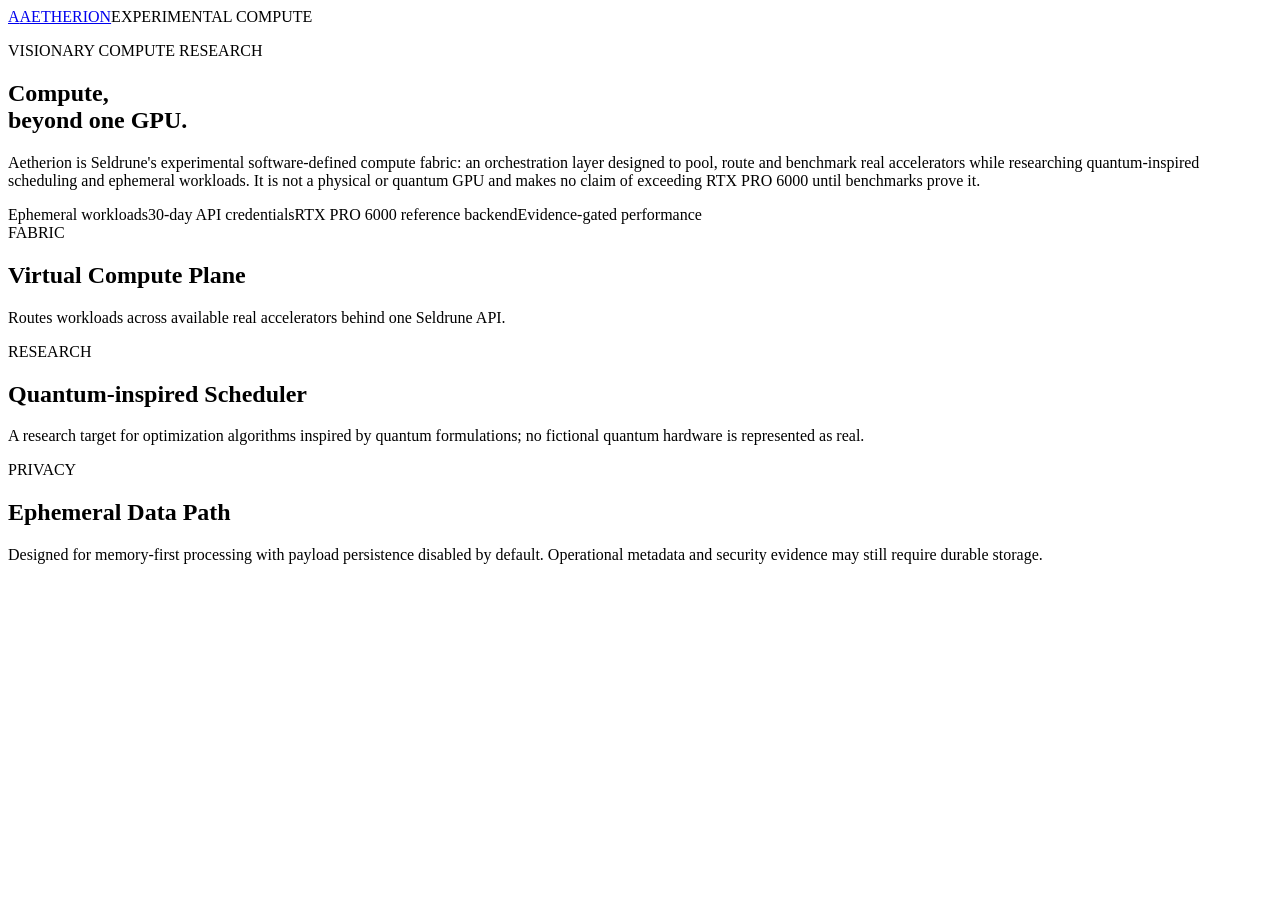
==== backend/app/web/aetherion.html @ f243058c "Start Aetherion experimental virtual compute fabric (#183) * Add Aetherion compute package  * Add Ae" ====
<!doctype html><html lang="en"><head><meta charset="utf-8"><meta name="viewport" content="width=device-width,initial-scale=1"><title>Aetherion Virtual Compute · Seldrune</title><link rel="stylesheet" href="/web/product-hub.css"></head><body><header><a class="brand" href="/web/products.html"><span class="mark">A</span><span>AETHERION</span></a><span class="owner">EXPERIMENTAL COMPUTE</span></header><main><section class="hero"><p class="eyebrow">VISIONARY COMPUTE RESEARCH</p><h1>Compute,<br>beyond one GPU.</h1><p>Aetherion is Seldrune's experimental software-defined compute fabric: an orchestration layer designed to pool, route and benchmark real accelerators while researching quantum-inspired scheduling and ephemeral workloads. It is not a physical or quantum GPU and makes no claim of exceeding RTX PRO 6000 until benchmarks prove it.</p><div class="specs"><span>Ephemeral workloads</span><span>30-day API credentials</span><span>RTX PRO 6000 reference backend</span><span>Evidence-gated performance</span></div></section><section class="grid"><div class="card"><span class="tag">FABRIC</span><h2>Virtual Compute Plane</h2><p>Routes workloads across available real accelerators behind one Seldrune API.</p></div><div class="card"><span class="tag">RESEARCH</span><h2>Quantum-inspired Scheduler</h2><p>A research target for optimization algorithms inspired by quantum formulations; no fictional quantum hardware is represented as real.</p></div><div class="card"><span class="tag">PRIVACY</span><h2>Ephemeral Data Path</h2><p>Designed for memory-first processing with payload persistence disabled by default. Operational metadata and security evidence may still require durable storage.</p></div></section></main></body></html>
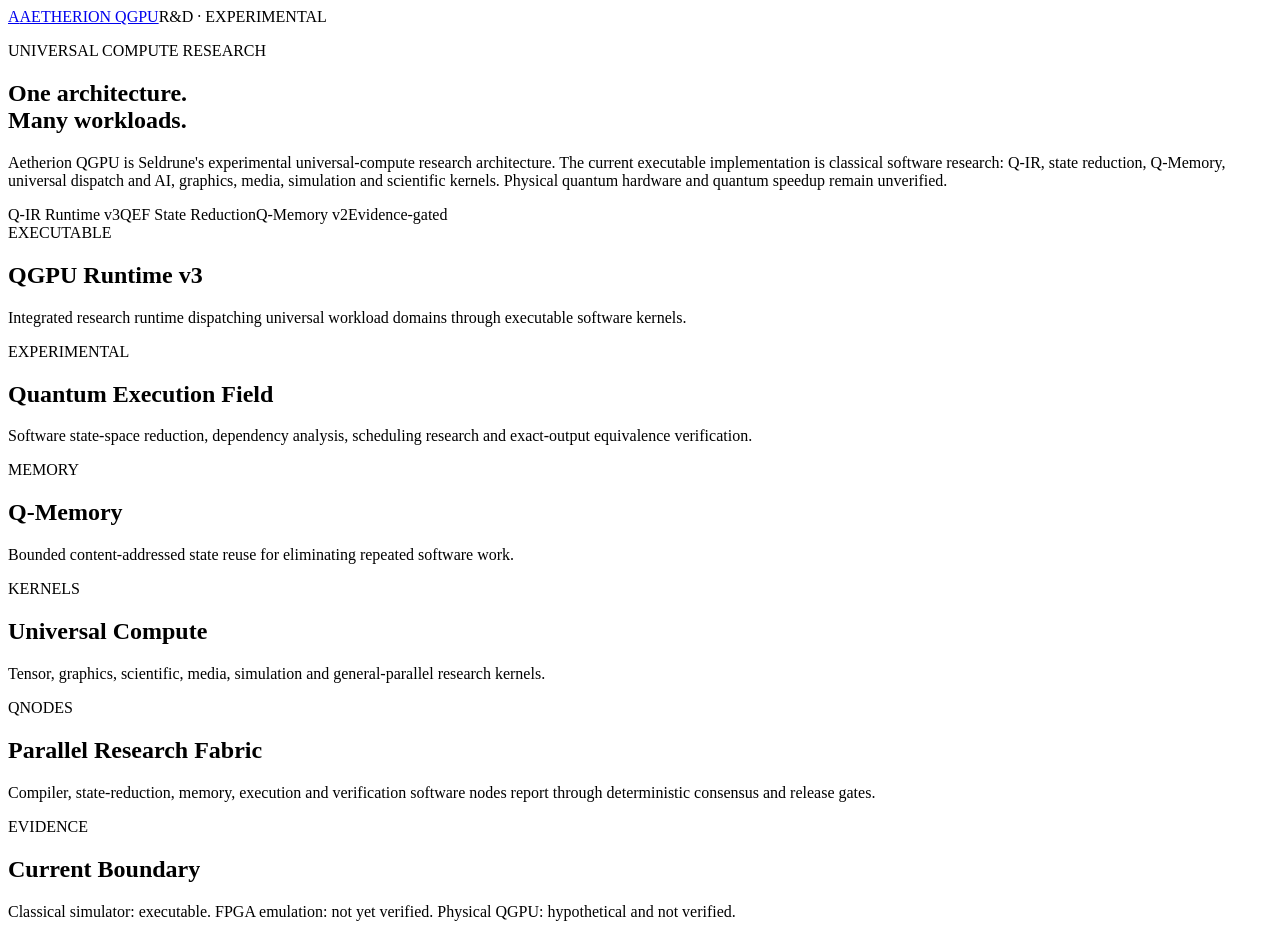
==== commit 35382a22: "Aetherion Q-IR equivalence and reversible execution research (#187) * Add executable Aetherion Q-IR " ====
--- a/backend/app/web/aetherion.html
+++ b/backend/app/web/aetherion.html
@@ -1 +1 @@
-<!doctype html><html lang="en"><head><meta charset="utf-8"><meta name="viewport" content="width=device-width,initial-scale=1"><title>Aetherion Virtual Compute · Seldrune</title><link rel="stylesheet" href="/web/product-hub.css"></head><body><header><a class="brand" href="/web/products.html"><span class="mark">A</span><span>AETHERION</span></a><span class="owner">EXPERIMENTAL COMPUTE</span></header><main><section class="hero"><p class="eyebrow">VISIONARY COMPUTE RESEARCH</p><h1>Compute,<br>beyond one GPU.</h1><p>Aetherion is Seldrune's experimental software-defined compute fabric: an orchestration layer designed to pool, route and benchmark real accelerators while researching quantum-inspired scheduling and ephemeral workloads. It is not a physical or quantum GPU and makes no claim of exceeding RTX PRO 6000 until benchmarks prove it.</p><div class="specs"><span>Ephemeral workloads</span><span>30-day API credentials</span><span>RTX PRO 6000 reference backend</span><span>Evidence-gated performance</span></div></section><section class="grid"><div class="card"><span class="tag">FABRIC</span><h2>Virtual Compute Plane</h2><p>Routes workloads across available real accelerators behind one Seldrune API.</p></div><div class="card"><span class="tag">RESEARCH</span><h2>Quantum-inspired Scheduler</h2><p>A research target for optimization algorithms inspired by quantum formulations; no fictional quantum hardware is represented as real.</p></div><div class="card"><span class="tag">PRIVACY</span><h2>Ephemeral Data Path</h2><p>Designed for memory-first processing with payload persistence disabled by default. Operational metadata and security evidence may still require durable storage.</p></div></section></main></body></html>+<!doctype html><html lang="en"><head><meta charset="utf-8"><meta name="viewport" content="width=device-width,initial-scale=1"><title>Aetherion QGPU · Seldrune</title><link rel="stylesheet" href="/web/product-hub.css"></head><body><header><a class="brand" href="/web/products.html"><span class="mark">A</span><span>AETHERION QGPU</span></a><span class="owner">R&D · EXPERIMENTAL</span></header><main><section class="hero"><p class="eyebrow">UNIVERSAL COMPUTE RESEARCH</p><h1>One architecture.<br>Many workloads.</h1><p>Aetherion QGPU is Seldrune's experimental universal-compute research architecture. The current executable implementation is classical software research: Q-IR, state reduction, Q-Memory, universal dispatch and AI, graphics, media, simulation and scientific kernels. Physical quantum hardware and quantum speedup remain unverified.</p><div class="specs"><span>Q-IR Runtime v3</span><span>QEF State Reduction</span><span>Q-Memory v2</span><span>Evidence-gated</span></div></section><section class="grid"><div class="card featured"><span class="tag">EXECUTABLE</span><h2>QGPU Runtime v3</h2><p>Integrated research runtime dispatching universal workload domains through executable software kernels.</p></div><div class="card"><span class="tag">EXPERIMENTAL</span><h2>Quantum Execution Field</h2><p>Software state-space reduction, dependency analysis, scheduling research and exact-output equivalence verification.</p></div><div class="card"><span class="tag">MEMORY</span><h2>Q-Memory</h2><p>Bounded content-addressed state reuse for eliminating repeated software work.</p></div><div class="card"><span class="tag">KERNELS</span><h2>Universal Compute</h2><p>Tensor, graphics, scientific, media, simulation and general-parallel research kernels.</p></div><div class="card"><span class="tag">QNODES</span><h2>Parallel Research Fabric</h2><p>Compiler, state-reduction, memory, execution and verification software nodes report through deterministic consensus and release gates.</p></div><div class="card"><span class="tag">EVIDENCE</span><h2>Current Boundary</h2><p>Classical simulator: executable. FPGA emulation: not yet verified. Physical QGPU: hypothetical and not verified.</p></div></section></main></body></html>
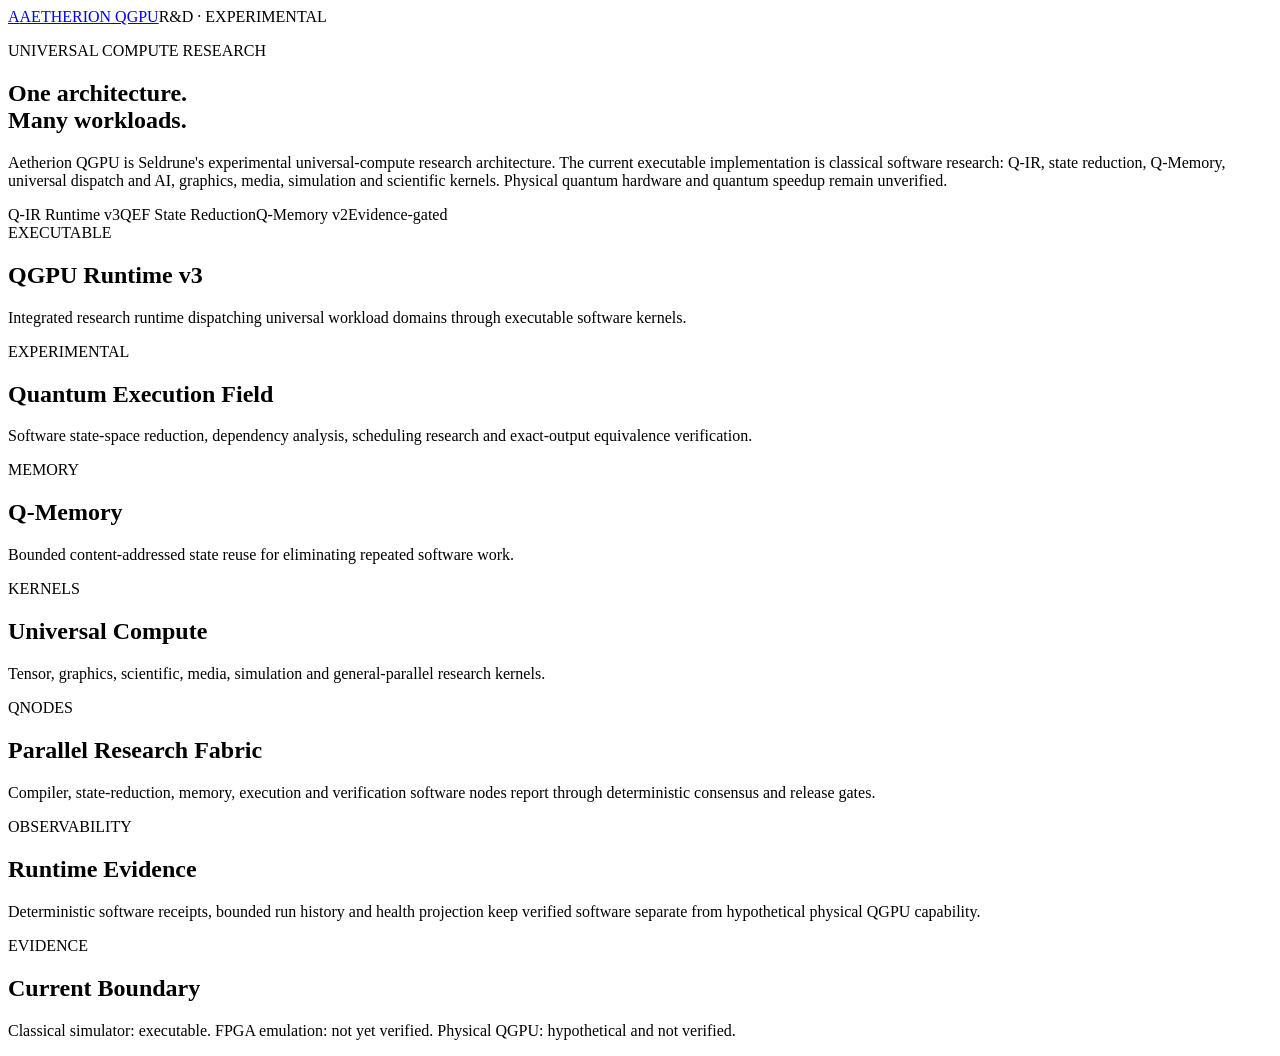
==== commit 9086d38c: "Aetherion runtime evidence and deployment observability (#188) * Add Aetherion runtime evidence snap" ====
--- a/backend/app/web/aetherion.html
+++ b/backend/app/web/aetherion.html
@@ -1 +1 @@
-<!doctype html><html lang="en"><head><meta charset="utf-8"><meta name="viewport" content="width=device-width,initial-scale=1"><title>Aetherion QGPU · Seldrune</title><link rel="stylesheet" href="/web/product-hub.css"></head><body><header><a class="brand" href="/web/products.html"><span class="mark">A</span><span>AETHERION QGPU</span></a><span class="owner">R&D · EXPERIMENTAL</span></header><main><section class="hero"><p class="eyebrow">UNIVERSAL COMPUTE RESEARCH</p><h1>One architecture.<br>Many workloads.</h1><p>Aetherion QGPU is Seldrune's experimental universal-compute research architecture. The current executable implementation is classical software research: Q-IR, state reduction, Q-Memory, universal dispatch and AI, graphics, media, simulation and scientific kernels. Physical quantum hardware and quantum speedup remain unverified.</p><div class="specs"><span>Q-IR Runtime v3</span><span>QEF State Reduction</span><span>Q-Memory v2</span><span>Evidence-gated</span></div></section><section class="grid"><div class="card featured"><span class="tag">EXECUTABLE</span><h2>QGPU Runtime v3</h2><p>Integrated research runtime dispatching universal workload domains through executable software kernels.</p></div><div class="card"><span class="tag">EXPERIMENTAL</span><h2>Quantum Execution Field</h2><p>Software state-space reduction, dependency analysis, scheduling research and exact-output equivalence verification.</p></div><div class="card"><span class="tag">MEMORY</span><h2>Q-Memory</h2><p>Bounded content-addressed state reuse for eliminating repeated software work.</p></div><div class="card"><span class="tag">KERNELS</span><h2>Universal Compute</h2><p>Tensor, graphics, scientific, media, simulation and general-parallel research kernels.</p></div><div class="card"><span class="tag">QNODES</span><h2>Parallel Research Fabric</h2><p>Compiler, state-reduction, memory, execution and verification software nodes report through deterministic consensus and release gates.</p></div><div class="card"><span class="tag">EVIDENCE</span><h2>Current Boundary</h2><p>Classical simulator: executable. FPGA emulation: not yet verified. Physical QGPU: hypothetical and not verified.</p></div></section></main></body></html>+<!doctype html><html lang="en"><head><meta charset="utf-8"><meta name="viewport" content="width=device-width,initial-scale=1"><title>Aetherion QGPU · Seldrune</title><link rel="stylesheet" href="/web/product-hub.css"></head><body><header><a class="brand" href="/web/products.html"><span class="mark">A</span><span>AETHERION QGPU</span></a><span class="owner">R&D · EXPERIMENTAL</span></header><main><section class="hero"><p class="eyebrow">UNIVERSAL COMPUTE RESEARCH</p><h1>One architecture.<br>Many workloads.</h1><p>Aetherion QGPU is Seldrune's experimental universal-compute research architecture. The current executable implementation is classical software research: Q-IR, state reduction, Q-Memory, universal dispatch and AI, graphics, media, simulation and scientific kernels. Physical quantum hardware and quantum speedup remain unverified.</p><div class="specs"><span>Q-IR Runtime v3</span><span>QEF State Reduction</span><span>Q-Memory v2</span><span>Evidence-gated</span></div></section><section class="grid"><div class="card featured"><span class="tag">EXECUTABLE</span><h2>QGPU Runtime v3</h2><p>Integrated research runtime dispatching universal workload domains through executable software kernels.</p></div><div class="card"><span class="tag">EXPERIMENTAL</span><h2>Quantum Execution Field</h2><p>Software state-space reduction, dependency analysis, scheduling research and exact-output equivalence verification.</p></div><div class="card"><span class="tag">MEMORY</span><h2>Q-Memory</h2><p>Bounded content-addressed state reuse for eliminating repeated software work.</p></div><div class="card"><span class="tag">KERNELS</span><h2>Universal Compute</h2><p>Tensor, graphics, scientific, media, simulation and general-parallel research kernels.</p></div><div class="card"><span class="tag">QNODES</span><h2>Parallel Research Fabric</h2><p>Compiler, state-reduction, memory, execution and verification software nodes report through deterministic consensus and release gates.</p></div><div class="card"><span class="tag">OBSERVABILITY</span><h2>Runtime Evidence</h2><p>Deterministic software receipts, bounded run history and health projection keep verified software separate from hypothetical physical QGPU capability.</p></div><div class="card"><span class="tag">EVIDENCE</span><h2>Current Boundary</h2><p>Classical simulator: executable. FPGA emulation: not yet verified. Physical QGPU: hypothetical and not verified.</p></div></section></main></body></html>
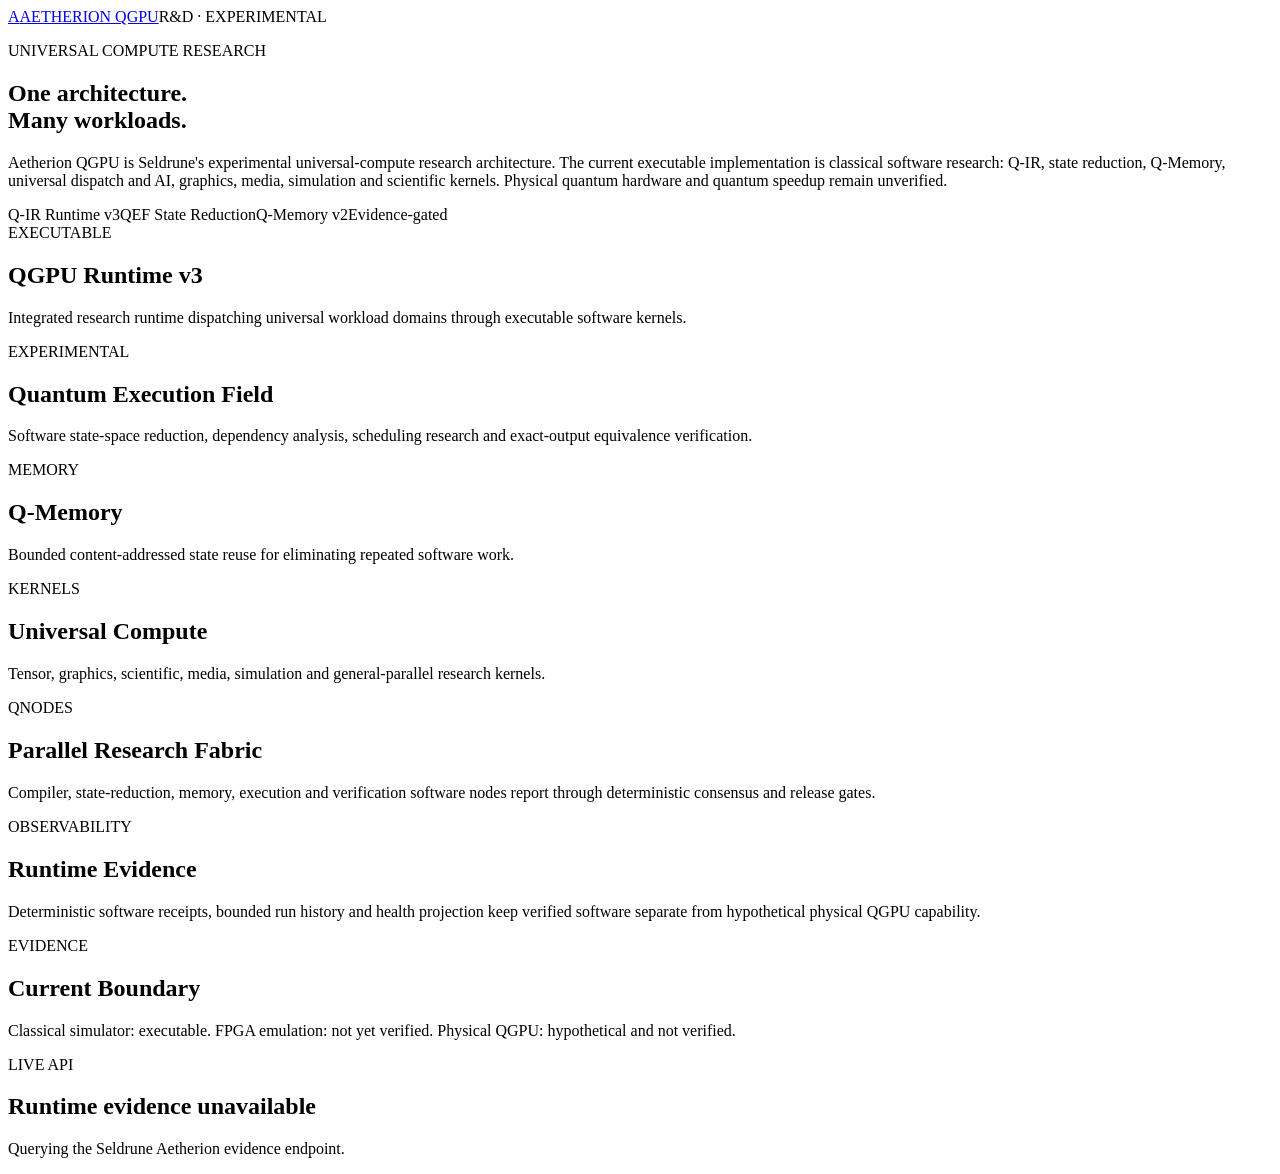
==== commit bac5f1b7: "Wire Aetherion runtime evidence into Owner Console (#189) * Expose Aetherion runtime evidence API  *" ====
--- a/backend/app/web/aetherion.html
+++ b/backend/app/web/aetherion.html
@@ -1 +1,7 @@
-<!doctype html><html lang="en"><head><meta charset="utf-8"><meta name="viewport" content="width=device-width,initial-scale=1"><title>Aetherion QGPU · Seldrune</title><link rel="stylesheet" href="/web/product-hub.css"></head><body><header><a class="brand" href="/web/products.html"><span class="mark">A</span><span>AETHERION QGPU</span></a><span class="owner">R&D · EXPERIMENTAL</span></header><main><section class="hero"><p class="eyebrow">UNIVERSAL COMPUTE RESEARCH</p><h1>One architecture.<br>Many workloads.</h1><p>Aetherion QGPU is Seldrune's experimental universal-compute research architecture. The current executable implementation is classical software research: Q-IR, state reduction, Q-Memory, universal dispatch and AI, graphics, media, simulation and scientific kernels. Physical quantum hardware and quantum speedup remain unverified.</p><div class="specs"><span>Q-IR Runtime v3</span><span>QEF State Reduction</span><span>Q-Memory v2</span><span>Evidence-gated</span></div></section><section class="grid"><div class="card featured"><span class="tag">EXECUTABLE</span><h2>QGPU Runtime v3</h2><p>Integrated research runtime dispatching universal workload domains through executable software kernels.</p></div><div class="card"><span class="tag">EXPERIMENTAL</span><h2>Quantum Execution Field</h2><p>Software state-space reduction, dependency analysis, scheduling research and exact-output equivalence verification.</p></div><div class="card"><span class="tag">MEMORY</span><h2>Q-Memory</h2><p>Bounded content-addressed state reuse for eliminating repeated software work.</p></div><div class="card"><span class="tag">KERNELS</span><h2>Universal Compute</h2><p>Tensor, graphics, scientific, media, simulation and general-parallel research kernels.</p></div><div class="card"><span class="tag">QNODES</span><h2>Parallel Research Fabric</h2><p>Compiler, state-reduction, memory, execution and verification software nodes report through deterministic consensus and release gates.</p></div><div class="card"><span class="tag">OBSERVABILITY</span><h2>Runtime Evidence</h2><p>Deterministic software receipts, bounded run history and health projection keep verified software separate from hypothetical physical QGPU capability.</p></div><div class="card"><span class="tag">EVIDENCE</span><h2>Current Boundary</h2><p>Classical simulator: executable. FPGA emulation: not yet verified. Physical QGPU: hypothetical and not verified.</p></div></section></main></body></html>+<!doctype html><html lang="en"><head><meta charset="utf-8"><meta name="viewport" content="width=device-width,initial-scale=1"><title>Aetherion QGPU · Seldrune</title><link rel="stylesheet" href="/web/product-hub.css"></head><body><header><a class="brand" href="/web/products.html"><span class="mark">A</span><span>AETHERION QGPU</span></a><span class="owner">R&D · EXPERIMENTAL</span></header><main><section class="hero"><p class="eyebrow">UNIVERSAL COMPUTE RESEARCH</p><h1>One architecture.<br>Many workloads.</h1><p>Aetherion QGPU is Seldrune's experimental universal-compute research architecture. The current executable implementation is classical software research: Q-IR, state reduction, Q-Memory, universal dispatch and AI, graphics, media, simulation and scientific kernels. Physical quantum hardware and quantum speedup remain unverified.</p><div class="specs"><span>Q-IR Runtime v3</span><span>QEF State Reduction</span><span>Q-Memory v2</span><span>Evidence-gated</span></div></section><section class="grid"><div class="card featured"><span class="tag">EXECUTABLE</span><h2>QGPU Runtime v3</h2><p>Integrated research runtime dispatching universal workload domains through executable software kernels.</p></div><div class="card"><span class="tag">EXPERIMENTAL</span><h2>Quantum Execution Field</h2><p>Software state-space reduction, dependency analysis, scheduling research and exact-output equivalence verification.</p></div><div class="card"><span class="tag">MEMORY</span><h2>Q-Memory</h2><p>Bounded content-addressed state reuse for eliminating repeated software work.</p></div><div class="card"><span class="tag">KERNELS</span><h2>Universal Compute</h2><p>Tensor, graphics, scientific, media, simulation and general-parallel research kernels.</p></div><div class="card"><span class="tag">QNODES</span><h2>Parallel Research Fabric</h2><p>Compiler, state-reduction, memory, execution and verification software nodes report through deterministic consensus and release gates.</p></div><div class="card"><span class="tag">OBSERVABILITY</span><h2>Runtime Evidence</h2><p>Deterministic software receipts, bounded run history and health projection keep verified software separate from hypothetical physical QGPU capability.</p></div><div class="card"><span class="tag">EVIDENCE</span><h2>Current Boundary</h2><p>Classical simulator: executable. FPGA emulation: not yet verified. Physical QGPU: hypothetical and not verified.</p></div></section><section class="grid"><div class="card featured"><span class="tag">LIVE API</span><h2 id="runtime-title">Runtime evidence loading…</h2><p id="runtime-detail">Querying the Seldrune Aetherion evidence endpoint.</p></div></section></main><script>
+fetch("/api/v1/aetherion/evidence").then(r=>r.json()).then(data=>{
+ const h=data.health||{}; const rt=data.runtime||{};
+ document.getElementById("runtime-title").textContent=h.software_ready?"Software evidence: verified":"Software evidence: unavailable";
+ document.getElementById("runtime-detail").textContent="Research: "+(h.research_status||"unknown")+" · Physical QGPU: "+(h.physical_qgpu_status||"unknown")+" · Quantum speedup: "+(rt.quantum_speedup_verified?"verified":"unverified");
+}).catch(()=>{document.getElementById("runtime-title").textContent="Runtime evidence unavailable";});
+</script></body></html>
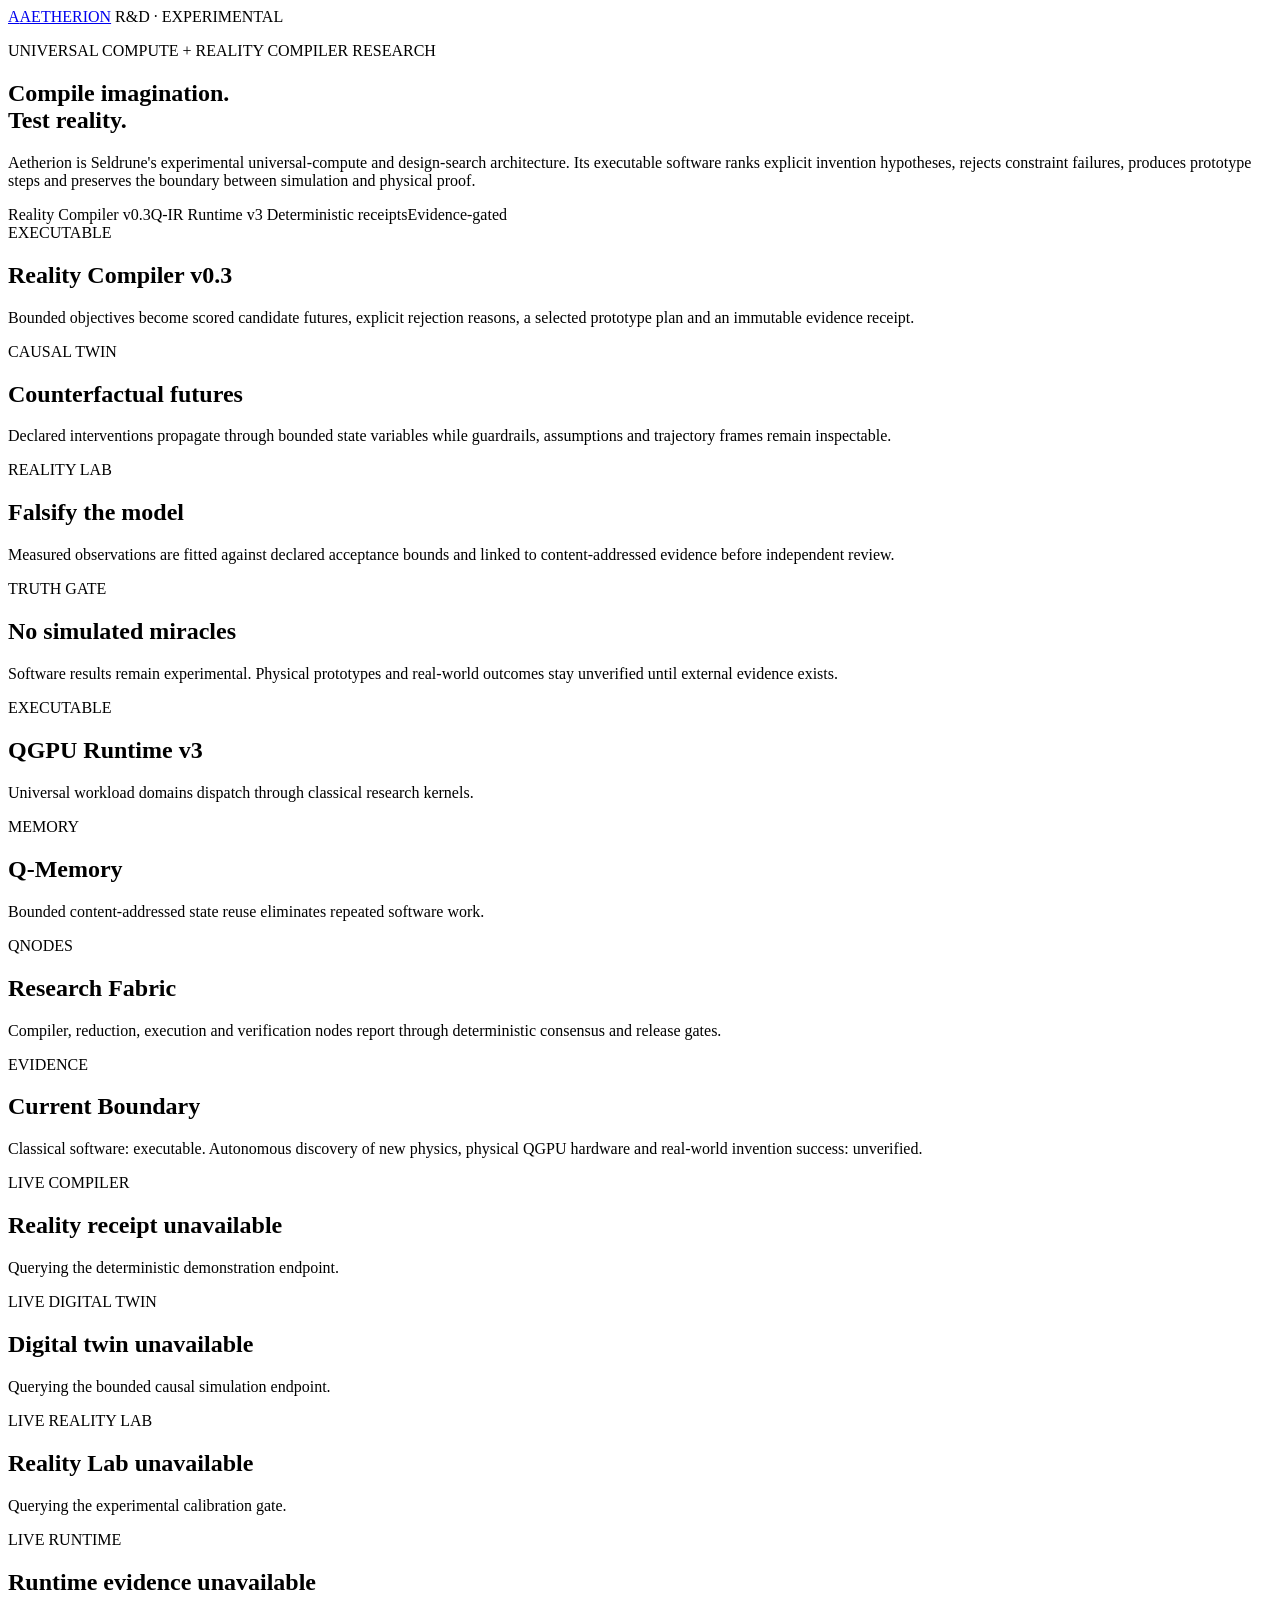
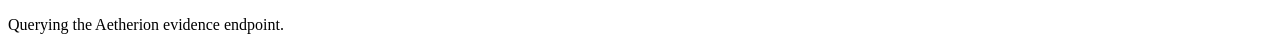
==== commit 50492d22: "Aetherion Reality Compiler v0.2 — truth-gated invention search (#193) * Add services/aetherion/reali" ====
--- a/backend/app/web/aetherion.html
+++ b/backend/app/web/aetherion.html
@@ -1,7 +1,141 @@
-<!doctype html><html lang="en"><head><meta charset="utf-8"><meta name="viewport" content="width=device-width,initial-scale=1"><title>Aetherion QGPU · Seldrune</title><link rel="stylesheet" href="/web/product-hub.css"></head><body><header><a class="brand" href="/web/products.html"><span class="mark">A</span><span>AETHERION QGPU</span></a><span class="owner">R&D · EXPERIMENTAL</span></header><main><section class="hero"><p class="eyebrow">UNIVERSAL COMPUTE RESEARCH</p><h1>One architecture.<br>Many workloads.</h1><p>Aetherion QGPU is Seldrune's experimental universal-compute research architecture. The current executable implementation is classical software research: Q-IR, state reduction, Q-Memory, universal dispatch and AI, graphics, media, simulation and scientific kernels. Physical quantum hardware and quantum speedup remain unverified.</p><div class="specs"><span>Q-IR Runtime v3</span><span>QEF State Reduction</span><span>Q-Memory v2</span><span>Evidence-gated</span></div></section><section class="grid"><div class="card featured"><span class="tag">EXECUTABLE</span><h2>QGPU Runtime v3</h2><p>Integrated research runtime dispatching universal workload domains through executable software kernels.</p></div><div class="card"><span class="tag">EXPERIMENTAL</span><h2>Quantum Execution Field</h2><p>Software state-space reduction, dependency analysis, scheduling research and exact-output equivalence verification.</p></div><div class="card"><span class="tag">MEMORY</span><h2>Q-Memory</h2><p>Bounded content-addressed state reuse for eliminating repeated software work.</p></div><div class="card"><span class="tag">KERNELS</span><h2>Universal Compute</h2><p>Tensor, graphics, scientific, media, simulation and general-parallel research kernels.</p></div><div class="card"><span class="tag">QNODES</span><h2>Parallel Research Fabric</h2><p>Compiler, state-reduction, memory, execution and verification software nodes report through deterministic consensus and release gates.</p></div><div class="card"><span class="tag">OBSERVABILITY</span><h2>Runtime Evidence</h2><p>Deterministic software receipts, bounded run history and health projection keep verified software separate from hypothetical physical QGPU capability.</p></div><div class="card"><span class="tag">EVIDENCE</span><h2>Current Boundary</h2><p>Classical simulator: executable. FPGA emulation: not yet verified. Physical QGPU: hypothetical and not verified.</p></div></section><section class="grid"><div class="card featured"><span class="tag">LIVE API</span><h2 id="runtime-title">Runtime evidence loading…</h2><p id="runtime-detail">Querying the Seldrune Aetherion evidence endpoint.</p></div></section></main><script>
+<!doctype html>
+<html lang="en">
+<head>
+<meta charset="utf-8">
+<meta name="viewport" content="width=device-width,initial-scale=1">
+<title>Aetherion QGPU · Seldrune</title>
+<link rel="stylesheet" href="/web/product-hub.css">
+</head>
+<body>
+<header>
+<a class="brand" href="/web/products.html"><span class="mark">A</span><span>AETHERION</span></a>
+<span class="owner">R&D · EXPERIMENTAL</span>
+</header>
+<main>
+<section class="hero">
+<p class="eyebrow">UNIVERSAL COMPUTE + REALITY COMPILER RESEARCH</p>
+<h1>Compile imagination.<br>Test reality.</h1>
+<p>Aetherion is Seldrune's experimental universal-compute and design-search
+architecture. Its executable software ranks explicit invention hypotheses,
+rejects constraint failures, produces prototype steps and preserves the
+boundary between simulation and physical proof.</p>
+<div class="specs">
+<span>Reality Compiler v0.3</span><span>Q-IR Runtime v3</span>
+<span>Deterministic receipts</span><span>Evidence-gated</span>
+</div>
+</section>
+<section class="grid">
+<div class="card featured">
+<span class="tag">EXECUTABLE</span>
+<h2>Reality Compiler v0.3</h2>
+<p>Bounded objectives become scored candidate futures, explicit rejection
+reasons, a selected prototype plan and an immutable evidence receipt.</p>
+</div>
+<div class="card">
+<span class="tag">CAUSAL TWIN</span>
+<h2>Counterfactual futures</h2>
+<p>Declared interventions propagate through bounded state variables while
+guardrails, assumptions and trajectory frames remain inspectable.</p>
+</div>
+<div class="card">
+<span class="tag">REALITY LAB</span>
+<h2>Falsify the model</h2>
+<p>Measured observations are fitted against declared acceptance bounds and
+linked to content-addressed evidence before independent review.</p>
+</div>
+<div class="card">
+<span class="tag">TRUTH GATE</span>
+<h2>No simulated miracles</h2>
+<p>Software results remain experimental. Physical prototypes and real-world
+outcomes stay unverified until external evidence exists.</p>
+</div>
+<div class="card">
+<span class="tag">EXECUTABLE</span>
+<h2>QGPU Runtime v3</h2>
+<p>Universal workload domains dispatch through classical research kernels.</p>
+</div>
+<div class="card">
+<span class="tag">MEMORY</span>
+<h2>Q-Memory</h2>
+<p>Bounded content-addressed state reuse eliminates repeated software work.</p>
+</div>
+<div class="card">
+<span class="tag">QNODES</span>
+<h2>Research Fabric</h2>
+<p>Compiler, reduction, execution and verification nodes report through
+deterministic consensus and release gates.</p>
+</div>
+<div class="card">
+<span class="tag">EVIDENCE</span>
+<h2>Current Boundary</h2>
+<p>Classical software: executable. Autonomous discovery of new physics,
+physical QGPU hardware and real-world invention success: unverified.</p>
+</div>
+</section>
+<section class="grid">
+<div class="card featured">
+<span class="tag">LIVE COMPILER</span>
+<h2 id="compiler-title">Reality receipt loading…</h2>
+<p id="compiler-detail">Querying the deterministic demonstration endpoint.</p>
+</div>
+<div class="card">
+<span class="tag">LIVE DIGITAL TWIN</span>
+<h2 id="twin-title">Counterfactual loading…</h2>
+<p id="twin-detail">Querying the bounded causal simulation endpoint.</p>
+</div>
+<div class="card">
+<span class="tag">LIVE REALITY LAB</span>
+<h2 id="lab-title">Calibration loading…</h2>
+<p id="lab-detail">Querying the experimental calibration gate.</p>
+</div>
+<div class="card">
+<span class="tag">LIVE RUNTIME</span>
+<h2 id="runtime-title">Runtime evidence loading…</h2>
+<p id="runtime-detail">Querying the Aetherion evidence endpoint.</p>
+</div>
+</section>
+</main>
+<script>
+fetch("/api/v1/aetherion/reality-compiler").then(r=>r.json()).then(data=>{
+ const selected=data.selected_candidate_id||"no viable candidate";
+ document.getElementById("compiler-title").textContent="Selected: "+selected;
+ document.getElementById("compiler-detail").textContent=
+  "Status: "+data.status+" · Explored: "+data.explored_candidates+
+  " · Physical proof: "+(data.physical_prototype_verified?"verified":"unverified")+
+  " · Receipt: "+data.report_sha256.slice(0,12)+"…";
+}).catch(()=>{
+ document.getElementById("compiler-title").textContent="Reality receipt unavailable";
+});
+fetch("/api/v1/aetherion/reality-compiler/digital-twin").then(r=>r.json()).then(data=>{
+ document.getElementById("twin-title").textContent=
+  data.outcome_variable+": "+(data.outcome_delta>=0?"+":"")+data.outcome_delta;
+ document.getElementById("twin-detail").textContent=
+  "Status: "+data.status+" · Frames: "+data.trajectory.length+
+  " · Guardrail breaches: "+data.guardrail_breaches.length+
+  " · Physical model: "+(data.physical_system_verified?"verified":"unverified");
+}).catch(()=>{
+ document.getElementById("twin-title").textContent="Digital twin unavailable";
+});
+fetch("/api/v1/aetherion/reality-compiler/reality-lab").then(r=>r.json()).then(data=>{
+ document.getElementById("lab-title").textContent=data.decision;
+ document.getElementById("lab-detail").textContent=
+  "Observations: "+data.observation_count+" · R²: "+data.r_squared+
+  " · Independent replication: "+
+  (data.independently_replicated?"verified":"required");
+}).catch(()=>{
+ document.getElementById("lab-title").textContent="Reality Lab unavailable";
+});
 fetch("/api/v1/aetherion/evidence").then(r=>r.json()).then(data=>{
  const h=data.health||{}; const rt=data.runtime||{};
- document.getElementById("runtime-title").textContent=h.software_ready?"Software evidence: verified":"Software evidence: unavailable";
- document.getElementById("runtime-detail").textContent="Research: "+(h.research_status||"unknown")+" · Physical QGPU: "+(h.physical_qgpu_status||"unknown")+" · Quantum speedup: "+(rt.quantum_speedup_verified?"verified":"unverified");
-}).catch(()=>{document.getElementById("runtime-title").textContent="Runtime evidence unavailable";});
-</script></body></html>+ document.getElementById("runtime-title").textContent=
+  h.software_ready?"Software evidence: verified":"Software evidence: unavailable";
+ document.getElementById("runtime-detail").textContent=
+  "Research: "+(h.research_status||"unknown")+" · Physical QGPU: "+
+  (h.physical_qgpu_status||"unknown")+" · Quantum speedup: "+
+  (rt.quantum_speedup_verified?"verified":"unverified");
+}).catch(()=>{
+ document.getElementById("runtime-title").textContent="Runtime evidence unavailable";
+});
+</script>
+</body>
+</html>
